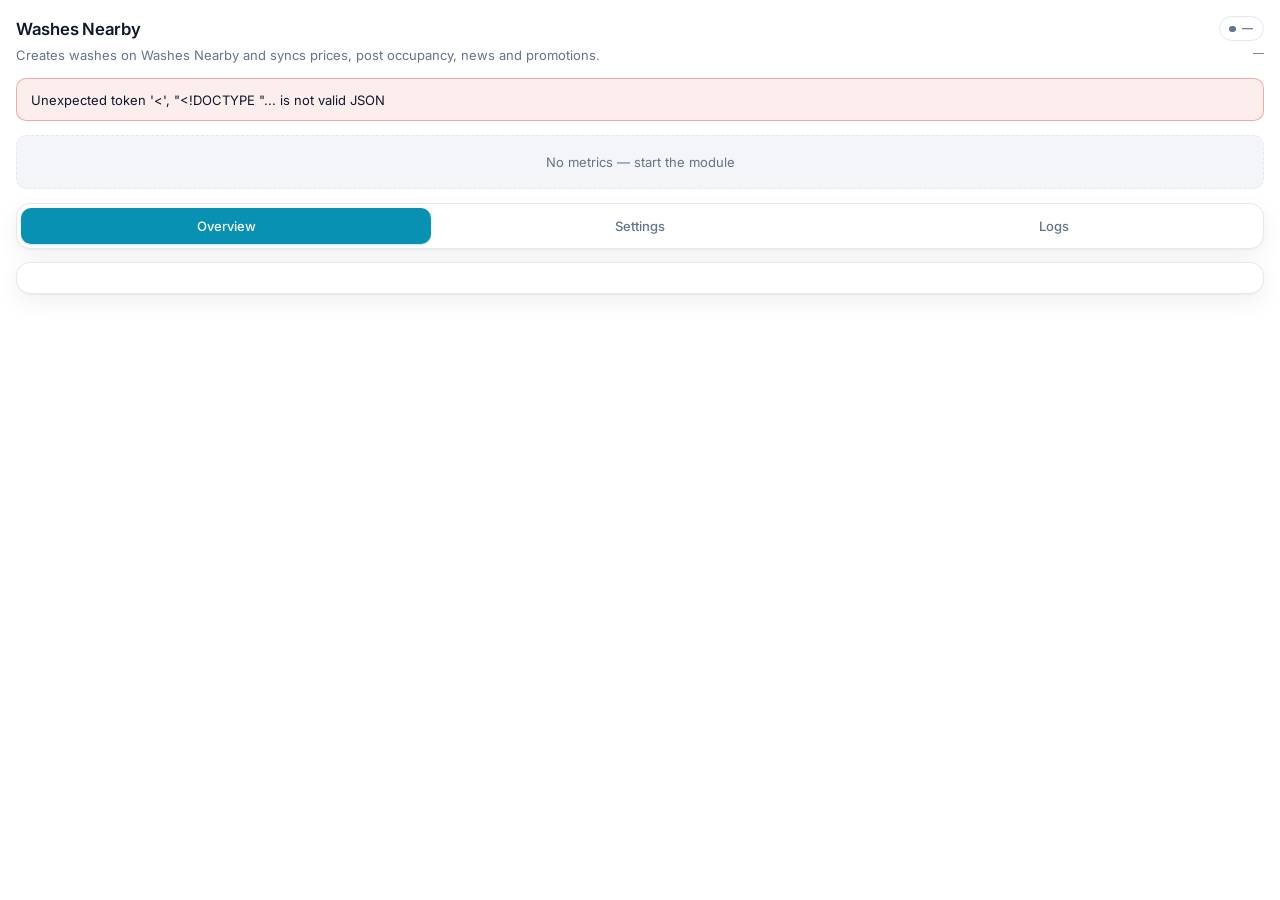
==== ui/index.html @ 940ad152 "Add Washes Nearby CRM sync module. Creates washes on the map site via Owner Integration API and sync" ====
<!DOCTYPE html>
<html lang="en">
<head>
  <meta charset="UTF-8" />
  <meta name="viewport" content="width=device-width, initial-scale=1" />
  <title>Washes Nearby</title>
  <link rel="stylesheet" href="wash-module-ui.css" />
</head>
<body class="wm-body">
  <div id="wm-app"></div>
  <script src="wash-module-sdk.js"></script>
  <script>
    WashModule.createPage({
      moduleId: 'washesnearby',
      accent: '#0ea5e9',
      refreshInterval: 12000,
      title: { ru: 'Автомойки рядом', en: 'Washes Nearby' },
      subtitle: {
        ru: 'Создаёт мойки на сайте «Автомойки рядом» и синхронизирует цены, занятость постов, новости и акции.',
        en: 'Creates washes on Washes Nearby and syncs prices, post occupancy, news and promotions.',
      },
      settingsHtml: `
        <div class="wm-field wm-field--full">
          <label class="wm-field-label" for="owner_api_token">${WashModule.t({ ru: 'Owner API токен', en: 'Owner API token' })}</label>
          <input class="wm-input" id="owner_api_token" type="password" name="owner_api_token" autocomplete="off" placeholder="Bearer token" />
          <span class="wm-field-hint">${WashModule.t({ ru: 'Кабинет владельца → API. Оставьте пустым, чтобы не менять сохранённый токен.', en: 'Owner cabinet → API. Leave empty to keep the saved token.' })}</span>
        </div>
        <div class="wm-field wm-field--full">
          <label class="wm-field-label" for="maps_api_base">${WashModule.t({ ru: 'URL API', en: 'API URL' })}</label>
          <input class="wm-input" id="maps_api_base" type="text" name="maps_api_base" placeholder="https://мойка-про.рф" />
        </div>
        <div class="wm-field">
          <label class="wm-field-label" for="default_latitude">${WashModule.t({ ru: 'Широта', en: 'Latitude' })}</label>
          <input class="wm-input" id="default_latitude" type="number" step="any" name="default_latitude" />
        </div>
        <div class="wm-field">
          <label class="wm-field-label" for="default_longitude">${WashModule.t({ ru: 'Долгота', en: 'Longitude' })}</label>
          <input class="wm-input" id="default_longitude" type="number" step="any" name="default_longitude" />
        </div>
        <div class="wm-field">
          <label class="wm-field-label" for="default_city">${WashModule.t({ ru: 'Город', en: 'City' })}</label>
          <input class="wm-input" id="default_city" type="text" name="default_city" />
        </div>
        <div class="wm-field">
          <label class="wm-field-label" for="poll_interval">${WashModule.t({ ru: 'Интервал (сек)', en: 'Interval (sec)' })}</label>
          <input class="wm-input" id="poll_interval" type="number" name="poll_interval" min="60" max="3600" />
          <span class="wm-field-hint">${WashModule.t({ ru: 'Телеметрия на сайте — не чаще 1 раза в минуту.', en: 'Site telemetry accepts at most once per minute.' })}</span>
        </div>
        <div class="wm-field">
          <label class="wm-field-label" for="news_limit">${WashModule.t({ ru: 'Лимит новостей/акций', en: 'News/promo limit' })}</label>
          <input class="wm-input" id="news_limit" type="number" name="news_limit" min="1" max="50" />
        </div>
        <div class="wm-field">
          <label class="wm-field-label" for="wash_id">${WashModule.t({ ru: 'Только мойка CRM', en: 'Only CRM wash' })}</label>
          <input class="wm-input" id="wash_id" type="text" name="wash_id" placeholder="id или пусто = все" />
        </div>
        <div class="wm-field">
          <label class="wm-field-label" for="wash_type">${WashModule.t({ ru: 'Тип мойки', en: 'Wash type' })}</label>
          <input class="wm-input" id="wash_type" type="text" name="wash_type" placeholder="self_service" />
        </div>
        <div class="wm-field wm-field--full">
          <label class="wm-field-label" for="wash_mapping">${WashModule.t({ ru: 'Сопоставление CRM→сайт (JSON)', en: 'CRM→site mapping (JSON)' })}</label>
          <textarea class="wm-input" id="wash_mapping" name="wash_mapping" rows="3" placeholder='{"crmWashId": 12}'></textarea>
          <span class="wm-field-hint">${WashModule.t({ ru: 'Если мойка уже есть на сайте — укажите id. Иначе модуль создаст новую и запомнит связь в data/wash_mapping.json.', en: 'If the wash already exists on the site, set its id. Otherwise the module creates one and stores the link in data/wash_mapping.json.' })}</span>
        </div>
        <div class="wm-field wm-field--full">
          <label class="wm-field-label" for="wash_coords">${WashModule.t({ ru: 'Координаты по мойкам (JSON)', en: 'Per-wash coordinates (JSON)' })}</label>
          <textarea class="wm-input" id="wash_coords" name="wash_coords" rows="3" placeholder='{"crmWashId":{"lat":55.16,"lng":61.4,"city":"Челябинск"}}'></textarea>
        </div>`,
      collectSettings(form) {
        const token = String(form.owner_api_token.value || '').trim();
        const settings = {
          maps_api_base: String(form.maps_api_base.value || '').trim(),
          default_latitude: Number(form.default_latitude.value),
          default_longitude: Number(form.default_longitude.value),
          default_city: String(form.default_city.value || '').trim(),
          poll_interval: Number(form.poll_interval.value),
          news_limit: Number(form.news_limit.value),
          wash_id: String(form.wash_id.value || '').trim(),
          wash_type: String(form.wash_type.value || '').trim() || 'self_service',
          wash_mapping: String(form.wash_mapping.value || '').trim(),
          wash_coords: String(form.wash_coords.value || '').trim(),
        };
        if (token) settings.owner_api_token = token;
        return settings;
      },
      applySettings(settings, form) {
        form.maps_api_base.value = settings.maps_api_base ?? 'https://мойка-про.рф';
        form.default_latitude.value = settings.default_latitude ?? 55.1644;
        form.default_longitude.value = settings.default_longitude ?? 61.4368;
        form.default_city.value = settings.default_city ?? '';
        form.poll_interval.value = settings.poll_interval ?? 60;
        form.news_limit.value = settings.news_limit ?? 5;
        form.wash_id.value = settings.wash_id ?? '';
        form.wash_type.value = settings.wash_type ?? 'self_service';
        form.wash_mapping.value = settings.wash_mapping ?? '';
        form.wash_coords.value = settings.wash_coords ?? '';
        if (settings.owner_api_token) {
          form.owner_api_token.value = '';
          form.owner_api_token.placeholder = WashModule.t({ ru: '•••••••• (сохранён)', en: '•••••••• (saved)' });
        }
      },
      metrics(snap) {
        if (!snap || !snap.recordedAt) return [];
        return [
          { label: WashModule.t({ ru: 'Синхронизировано', en: 'Synced' }), value: snap.syncedThisCycle ?? 0, accent: true },
          { label: WashModule.t({ ru: 'Связок', en: 'Mapped' }), value: snap.mappedCount ?? 0 },
          { label: WashModule.t({ ru: 'Моек CRM', en: 'CRM washes' }), value: snap.crmWashCount ?? 0 },
          {
            label: WashModule.t({ ru: 'Токен', en: 'Token' }),
            value: snap.configured ? WashModule.t({ ru: 'Да', en: 'Yes' }) : WashModule.t({ ru: 'Нет', en: 'No' }),
          },
        ];
      },
      renderOverview(snap, status) {
        if (!snap || !snap.recordedAt) {
          const running = status && (status.activeRunStatus === 'running' || (status.state && status.state.status === 'running'));
          const hint = running
            ? WashModule.t({ ru: 'Ожидание первой синхронизации…', en: 'Waiting for the first sync…' })
            : WashModule.t({ ru: 'Нет статуса — запустите модуль.', en: 'No status yet — start the module.' });
          return `<div class="wm-empty">${WashModule.escapeHtml(hint)}</div>`;
        }
        const rows = Array.isArray(snap.results) ? snap.results : [];
        const listHtml = rows.length
          ? `<ul class="wm-list">${rows.map((r) =>
              `<li><strong>${WashModule.escapeHtml(String(r.name || r.crmWashId || '—'))}</strong>
               <span class="wm-field-hint">CRM ${WashModule.escapeHtml(String(r.crmWashId))} → сайт ${WashModule.escapeHtml(String(r.remoteWashId))}
               · режимы ${WashModule.escapeHtml(String(r.modes ?? 0))} · посты ${WashModule.escapeHtml(String(r.posts ?? 0))}</span></li>`
            ).join('')}</ul>`
          : `<p class="wm-field-hint">${WashModule.t({ ru: 'Пока нет результатов.', en: 'No results yet.' })}</p>`;
        const errors = Array.isArray(snap.recentErrors) ? snap.recentErrors : [];
        const errHtml = errors.length
          ? `<ul class="wm-list">${errors.map((e) =>
              `<li><strong>${WashModule.escapeHtml(String(e.name || e.crmWashId || '—'))}</strong><br><span class="wm-field-hint">${WashModule.escapeHtml(String(e.error || ''))}</span></li>`
            ).join('')}</ul>`
          : `<p class="wm-field-hint">${WashModule.t({ ru: 'Ошибок нет.', en: 'No errors.' })}</p>`;
        return `
          <h2 class="wm-section-title">${WashModule.t({ ru: 'Мойки', en: 'Washes' })}</h2>
          ${listHtml}
          <h2 class="wm-section-title" style="margin-top:1rem">${WashModule.t({ ru: 'Ошибки', en: 'Errors' })}</h2>
          ${errHtml}
          <h2 class="wm-section-title" style="margin-top:1rem">${WashModule.t({ ru: 'Снимок', en: 'Snapshot' })}</h2>
          <pre class="wm-code">${WashModule.escapeHtml(JSON.stringify(snap, null, 2))}</pre>`;
      },
    });
  </script>
</body>
</html>
---- ui/wash-module-ui.css ----
@import url('https://fonts.googleapis.com/css2?family=Inter:wght@400;500;600;700&display=swap');

:root {
  --wm-brand: #0891b2;
  --wm-bg: transparent;
  --wm-surface: #ffffff;
  --wm-canvas: #f3f5f8;
  --wm-border: #e4e8ef;
  --wm-ink: #0f172a;
  --wm-muted: #64748b;
  --wm-accent: var(--wm-brand);
  --wm-accent-soft: rgba(8, 145, 178, 0.1);
  --wm-success: #059669;
  --wm-warning: #d97706;
  --wm-error: #dc2626;
  --wm-radius: 14px;
  --wm-shadow: 0 1px 2px rgba(15, 23, 42, 0.04), 0 8px 24px rgba(15, 23, 42, 0.06);
  font-family: Inter, system-ui, -apple-system, 'Segoe UI', sans-serif;
}

html.wm-dark {
  --wm-surface: #11161d;
  --wm-canvas: #0d1218;
  --wm-border: #1e2733;
  --wm-ink: #f1f5f9;
  --wm-muted: #94a3b8;
  --wm-accent-soft: rgba(34, 211, 238, 0.12);
  --wm-shadow: none;
}

* { box-sizing: border-box; }

html, body {
  margin: 0;
  padding: 0;
}

body.wm-body {
  background: var(--wm-bg);
  color: var(--wm-ink);
  font-size: 15px;
  line-height: 1.55;
  -webkit-font-smoothing: antialiased;
}

html.wm-embed body.wm-body {
  background: transparent;
}

.wm-app {
  width: 100%;
  max-width: 100%;
  padding: 1rem;
}

html.wm-embed .wm-app {
  padding: 0.75rem 1rem 1rem;
}

.wm-header {
  display: flex;
  flex-wrap: wrap;
  gap: 0.75rem 1rem;
  justify-content: space-between;
  align-items: flex-start;
  margin-bottom: 0.85rem;
}

.wm-title {
  margin: 0;
  font-size: 1.05rem;
  font-weight: 600;
  letter-spacing: -0.015em;
  color: var(--wm-ink);
}

.wm-subtitle {
  margin: 0.25rem 0 0;
  color: var(--wm-muted);
  font-size: 0.8125rem;
  line-height: 1.45;
  max-width: 42rem;
}

.wm-header-meta {
  display: flex;
  flex-direction: column;
  align-items: flex-end;
  gap: 0.25rem;
}

.wm-status {
  display: inline-flex;
  align-items: center;
  gap: 0.4rem;
  padding: 0.2rem 0.6rem;
  border-radius: 999px;
  font-size: 0.6875rem;
  font-weight: 600;
  letter-spacing: 0.02em;
  text-transform: uppercase;
  border: 1px solid var(--wm-border);
  background: var(--wm-surface);
}

.wm-status::before {
  content: '';
  width: 0.4rem;
  height: 0.4rem;
  border-radius: 50%;
  background: var(--wm-muted);
}

.wm-status--running { color: var(--wm-success); border-color: rgba(5, 150, 105, 0.35); background: rgba(5, 150, 105, 0.08); }
.wm-status--running::before { background: var(--wm-success); }
.wm-status--queued { color: var(--wm-warning); border-color: rgba(217, 119, 6, 0.35); background: rgba(217, 119, 6, 0.08); }
.wm-status--queued::before { background: var(--wm-warning); }
.wm-status--error { color: var(--wm-error); border-color: rgba(220, 38, 38, 0.35); background: rgba(220, 38, 38, 0.08); }
.wm-status--error::before { background: var(--wm-error); }
.wm-status--stopped { color: var(--wm-muted); }

.wm-meta-line {
  font-size: 0.6875rem;
  color: var(--wm-muted);
  text-align: right;
}

.wm-alert {
  margin-bottom: 0.85rem;
  padding: 0.65rem 0.85rem;
  border-radius: calc(var(--wm-radius) - 4px);
  border: 1px solid rgba(217, 119, 6, 0.35);
  background: rgba(217, 119, 6, 0.08);
  color: var(--wm-ink);
  font-size: 0.8125rem;
}

.wm-alert--error {
  border-color: rgba(220, 38, 38, 0.35);
  background: rgba(220, 38, 38, 0.08);
}

.wm-metrics {
  display: grid;
  grid-template-columns: repeat(auto-fit, minmax(8.5rem, 1fr));
  gap: 0.65rem;
  margin-bottom: 0.85rem;
}

.wm-metric {
  position: relative;
  overflow: hidden;
  background: var(--wm-surface);
  border: 1px solid var(--wm-border);
  border-radius: var(--wm-radius);
  padding: 0.75rem 0.85rem;
  box-shadow: var(--wm-shadow);
}

.wm-metric::before {
  content: '';
  position: absolute;
  inset: 0 0 auto 0;
  height: 2px;
  background: linear-gradient(90deg, #22d3ee, var(--wm-accent), #0891b2);
  opacity: 0.85;
}

.wm-metric-label {
  display: block;
  font-size: 0.6875rem;
  font-weight: 500;
  letter-spacing: 0.03em;
  text-transform: uppercase;
  color: var(--wm-muted);
  margin-bottom: 0.2rem;
}

.wm-metric-value {
  display: block;
  font-size: 1.15rem;
  font-weight: 700;
  letter-spacing: -0.02em;
  color: var(--wm-ink);
  line-height: 1.2;
}

.wm-metric-value--accent { color: var(--wm-accent); }

.wm-metric-hint {
  display: block;
  margin-top: 0.2rem;
  font-size: 0.6875rem;
  color: var(--wm-muted);
}

.wm-tab-bar {
  display: grid;
  grid-template-columns: repeat(3, minmax(0, 1fr));
  gap: 0.25rem;
  padding: 0.25rem;
  margin-bottom: 0.85rem;
  border: 1px solid var(--wm-border);
  border-radius: var(--wm-radius);
  background: var(--wm-surface);
  box-shadow: var(--wm-shadow);
}

.wm-tab {
  appearance: none;
  border: 0;
  background: transparent;
  color: var(--wm-muted);
  font: inherit;
  font-size: 0.8125rem;
  font-weight: 500;
  padding: 0.5rem 0.65rem;
  border-radius: 10px;
  cursor: pointer;
  transition: background 0.15s, color 0.15s;
}

.wm-tab:hover {
  color: var(--wm-ink);
  background: var(--wm-canvas);
}

.wm-tab.is-active {
  color: #fff;
  background: var(--wm-brand);
  box-shadow: 0 1px 2px rgba(8, 145, 178, 0.25);
}

html.wm-dark .wm-tab.is-active {
  background: #06b6d4;
}

.wm-panels {
  background: var(--wm-surface);
  border: 1px solid var(--wm-border);
  border-radius: var(--wm-radius);
  box-shadow: var(--wm-shadow);
}

.wm-tab-panel {
  display: none;
  padding: 0.85rem 1rem 1rem;
}

.wm-tab-panel.is-active { display: block; }

.wm-settings-panel {
  display: flex;
  flex-direction: column;
  gap: 0.85rem;
}

.wm-settings-head {
  padding-bottom: 0.15rem;
}

.wm-settings-title {
  margin: 0;
  font-size: 0.875rem;
  font-weight: 600;
  color: var(--wm-ink);
}

.wm-settings-desc {
  margin: 0.25rem 0 0;
  font-size: 0.75rem;
  line-height: 1.45;
  color: var(--wm-muted);
}

.wm-form-grid {
  display: grid;
  grid-template-columns: repeat(2, minmax(0, 1fr));
  gap: 0.75rem;
  align-items: stretch;
}

.wm-field {
  display: flex;
  flex-direction: column;
  gap: 0.35rem;
  margin-bottom: 0;
  padding: 0.8rem 0.9rem;
  border: 1px solid var(--wm-border);
  border-radius: calc(var(--wm-radius) - 4px);
  background: var(--wm-canvas);
  min-height: 100%;
}

.wm-field--full {
  grid-column: 1 / -1;
}

.wm-field-label {
  font-size: 0.75rem;
  font-weight: 600;
  letter-spacing: 0.01em;
  color: var(--wm-ink);
}

.wm-field-hint {
  font-size: 0.6875rem;
  color: var(--wm-muted);
  line-height: 1.45;
  margin-top: auto;
  padding-top: 0.15rem;
}

.wm-form-grid .wm-input,
.wm-form-grid .wm-select,
.wm-form-grid .wm-textarea {
  width: 100%;
  max-width: none;
}

.wm-form-actions {
  grid-column: 1 / -1;
  display: flex;
  flex-wrap: wrap;
  align-items: center;
  gap: 0.5rem;
  padding: 0.85rem 0.9rem;
  margin-top: 0.15rem;
  border: 1px solid var(--wm-border);
  border-radius: calc(var(--wm-radius) - 4px);
  background: color-mix(in srgb, var(--wm-surface) 88%, var(--wm-canvas));
}

.wm-form-actions .wm-btn-primary {
  min-width: 7.5rem;
}

.wm-section-title {
  margin: 0 0 0.65rem;
  font-size: 0.8125rem;
  font-weight: 600;
  color: var(--wm-ink);
}

.wm-grid-2 {
  display: contents;
}

.wm-field-standalone {
  margin-bottom: 0.75rem;
}

.wm-field-standalone.wm-field {
  max-width: calc(50% - 0.375rem);
}

.wm-input,
.wm-select,
.wm-textarea {
  width: 100%;
  max-width: 24rem;
  padding: 0.55rem 0.75rem;
  border: 1px solid var(--wm-border);
  border-radius: 0.5rem;
  background: var(--wm-surface);
  color: var(--wm-ink);
  font: inherit;
  font-size: 0.875rem;
  box-shadow: 0 1px 2px rgba(15, 23, 42, 0.04);
  transition: border-color 0.15s, box-shadow 0.15s;
}

html.wm-dark .wm-input,
html.wm-dark .wm-select,
html.wm-dark .wm-textarea {
  background: #0d1218;
}

.wm-input::placeholder { color: var(--wm-muted); }

.wm-input:focus,
.wm-select:focus,
.wm-textarea:focus {
  outline: none;
  border-color: var(--wm-brand);
  box-shadow: 0 0 0 3px rgba(8, 145, 178, 0.18);
}

html.wm-dark .wm-input:focus,
html.wm-dark .wm-select:focus,
html.wm-dark .wm-textarea:focus {
  border-color: #22d3ee;
  box-shadow: 0 0 0 3px rgba(34, 211, 238, 0.15);
}

.wm-actions {
  display: flex;
  flex-wrap: wrap;
  gap: 0.5rem;
}

.wm-btn {
  appearance: none;
  border: 0;
  border-radius: 0.5rem;
  padding: 0.45rem 0.9rem;
  font: inherit;
  font-size: 0.8125rem;
  font-weight: 500;
  cursor: pointer;
  transition: background 0.15s, transform 0.1s;
}

.wm-btn:active { transform: scale(0.98); }

.wm-btn-primary {
  background: var(--wm-brand);
  color: #fff;
  box-shadow: 0 1px 2px rgba(8, 145, 178, 0.2);
}

.wm-btn-primary:hover { filter: brightness(1.05); }
.wm-btn-primary:disabled { opacity: 0.45; cursor: not-allowed; transform: none; }

.wm-btn-ghost {
  background: var(--wm-surface);
  color: var(--wm-muted);
  border: 1px solid var(--wm-border);
}

.wm-btn-ghost:hover {
  color: var(--wm-ink);
  border-color: rgba(8, 145, 178, 0.25);
  background: var(--wm-canvas);
}

.wm-card {
  border: 1px solid var(--wm-border);
  border-radius: calc(var(--wm-radius) - 2px);
  padding: 0.75rem 0.85rem;
  background: var(--wm-canvas);
}

.wm-list {
  margin: 0;
  padding: 0;
  list-style: none;
}

.wm-list li {
  padding: 0.4rem 0;
  border-bottom: 1px solid var(--wm-border);
  font-size: 0.8125rem;
}

.wm-list li:last-child { border-bottom: 0; }

.wm-kv {
  display: flex;
  justify-content: space-between;
  gap: 1rem;
  font-size: 0.8125rem;
}

.wm-kv dt { color: var(--wm-muted); margin: 0; font-weight: 400; }
.wm-kv dd { margin: 0; font-weight: 600; text-align: right; }

.wm-code {
  font-family: ui-monospace, SFMono-Regular, Menlo, monospace;
  font-size: 0.6875rem;
  background: var(--wm-canvas);
  border: 1px solid var(--wm-border);
  border-radius: calc(var(--wm-radius) - 4px);
  padding: 0.65rem 0.75rem;
  overflow: auto;
  max-height: 14rem;
  white-space: pre-wrap;
  word-break: break-word;
  margin: 0;
}

.wm-logs-toolbar {
  display: flex;
  flex-wrap: wrap;
  gap: 0.5rem;
  align-items: center;
  justify-content: space-between;
  margin-bottom: 0.5rem;
  font-size: 0.6875rem;
  color: var(--wm-muted);
}

.wm-logs {
  border: 1px solid var(--wm-border);
  border-radius: calc(var(--wm-radius) - 4px);
  background: #0b0f14;
  color: #cbd5e1;
  min-height: 8rem;
  max-height: min(18rem, 42vh);
  overflow: auto;
  font-family: ui-monospace, SFMono-Regular, Menlo, monospace;
  font-size: 0.6875rem;
  line-height: 1.45;
}

.wm-log-line {
  display: grid;
  grid-template-columns: minmax(7rem, 8.5rem) minmax(3.5rem, 4rem) 1fr;
  gap: 0.5rem;
  padding: 0.3rem 0.65rem;
  border-bottom: 1px solid rgba(148, 163, 184, 0.1);
}

.wm-log-line:hover { background: rgba(148, 163, 184, 0.05); }
.wm-log-line time { color: #64748b; }
.wm-log-level { font-weight: 700; text-transform: uppercase; font-size: 0.625rem; }
.wm-log-info .wm-log-level { color: #67e8f9; }
.wm-log-warning .wm-log-level { color: #fcd34d; }
.wm-log-error .wm-log-level { color: #fca5a5; }
.wm-log-debug .wm-log-level { color: #94a3b8; }

.wm-empty {
  padding: 1rem;
  text-align: center;
  color: var(--wm-muted);
  font-size: 0.8125rem;
  border: 1px dashed var(--wm-border);
  border-radius: calc(var(--wm-radius) - 4px);
  background: var(--wm-canvas);
}

.wm-tag {
  display: inline-flex;
  padding: 0.1rem 0.4rem;
  border-radius: 999px;
  background: var(--wm-accent-soft);
  color: var(--wm-accent);
  font-size: 0.625rem;
  font-weight: 600;
}

@media (max-width: 720px) {
  .wm-form-grid {
    grid-template-columns: 1fr;
  }

  .wm-field-standalone.wm-field {
    max-width: none;
  }
}

@media (max-width: 640px) {
  .wm-header-meta { align-items: flex-start; }
  .wm-meta-line { text-align: left; }
  .wm-log-line {
    grid-template-columns: 1fr;
    gap: 0.15rem;
  }
}
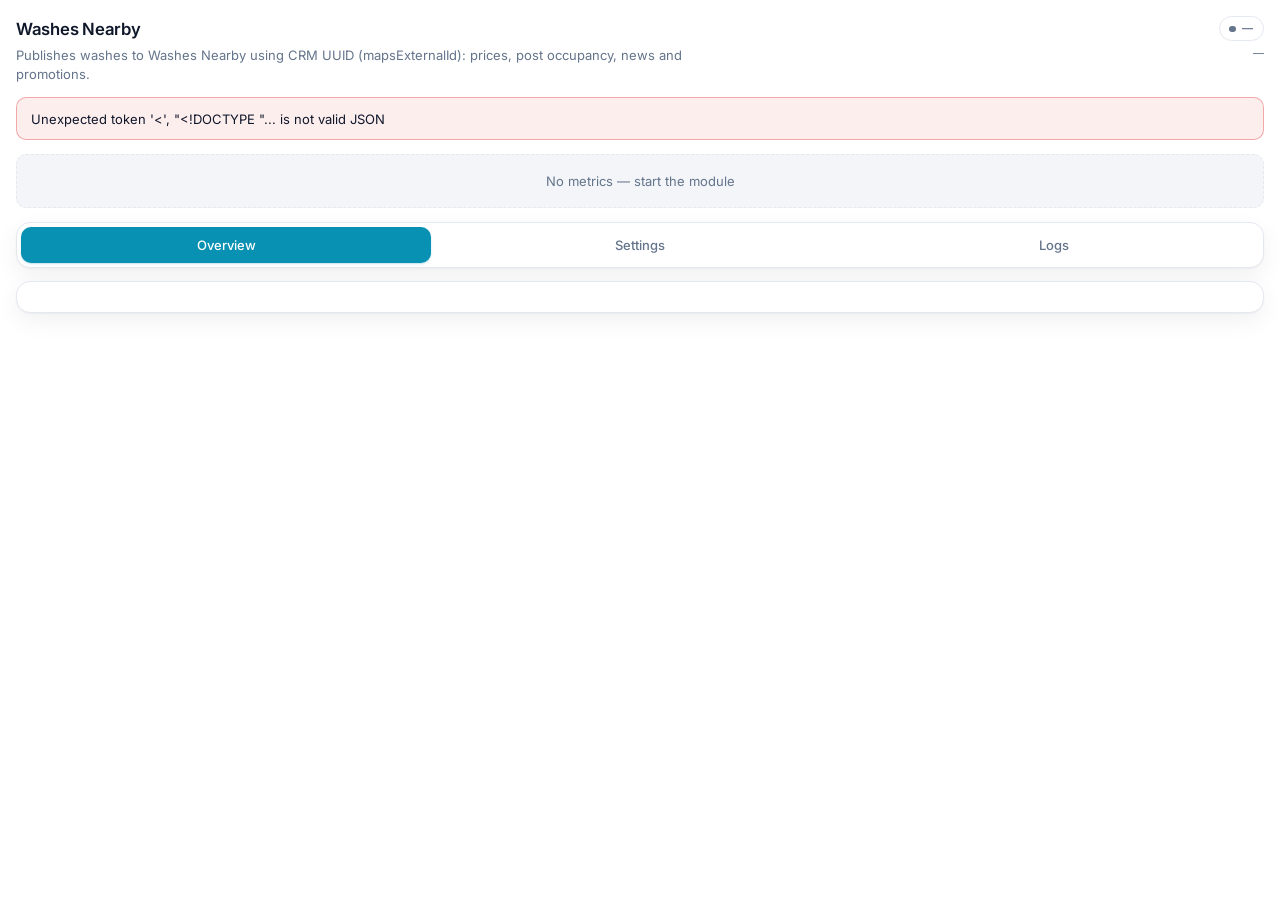
==== commit 21d35b38: "Use CRM mapsExternalId UUID as Owner API external_id. Stop sending Mongo wash ids; require mapsExter" ====
--- a/ui/index.html
+++ b/ui/index.html
@@ -15,10 +15,10 @@
       accent: '#0ea5e9',
       refreshInterval: 12000,
       title: { ru: 'Автомойки рядом', en: 'Washes Nearby' },
-      subtitle: {
-        ru: 'Создаёт мойки на сайте «Автомойки рядом» и синхронизирует цены, занятость постов, новости и акции.',
-        en: 'Creates washes on Washes Nearby and syncs prices, post occupancy, news and promotions.',
-      },
+        subtitle: {
+          ru: 'Публикует мойки на сайт «Автомойки рядом» по UUID (mapsExternalId): цены, занятость постов, новости и акции.',
+          en: 'Publishes washes to Washes Nearby using CRM UUID (mapsExternalId): prices, post occupancy, news and promotions.',
+        },
       settingsHtml: `
         <div class="wm-field wm-field--full">
           <label class="wm-field-label" for="owner_api_token">${WashModule.t({ ru: 'Owner API токен', en: 'Owner API token' })}</label>
@@ -27,7 +27,7 @@
         </div>
         <div class="wm-field wm-field--full">
           <label class="wm-field-label" for="maps_api_base">${WashModule.t({ ru: 'URL API', en: 'API URL' })}</label>
-          <input class="wm-input" id="maps_api_base" type="text" name="maps_api_base" placeholder="https://мойка-про.рф" />
+          <input class="wm-input" id="maps_api_base" type="text" name="maps_api_base" placeholder="https://xn----7sb0aeimehj.xn--p1ai" />
         </div>
         <div class="wm-field">
           <label class="wm-field-label" for="default_latitude">${WashModule.t({ ru: 'Широта', en: 'Latitude' })}</label>
@@ -43,8 +43,8 @@
         </div>
         <div class="wm-field">
           <label class="wm-field-label" for="poll_interval">${WashModule.t({ ru: 'Интервал (сек)', en: 'Interval (sec)' })}</label>
-          <input class="wm-input" id="poll_interval" type="number" name="poll_interval" min="60" max="3600" />
-          <span class="wm-field-hint">${WashModule.t({ ru: 'Телеметрия на сайте — не чаще 1 раза в минуту.', en: 'Site telemetry accepts at most once per minute.' })}</span>
+          <input class="wm-input" id="poll_interval" type="number" name="poll_interval" min="60" max="120" />
+          <span class="wm-field-hint">${WashModule.t({ ru: 'Не больше 120 сек: на сайте мойка становится offline без телеметрии ~3 мин.', en: 'Max 120s: site marks wash offline without telemetry after ~3 min.' })}</span>
         </div>
         <div class="wm-field">
           <label class="wm-field-label" for="news_limit">${WashModule.t({ ru: 'Лимит новостей/акций', en: 'News/promo limit' })}</label>
@@ -85,7 +85,7 @@
         return settings;
       },
       applySettings(settings, form) {
-        form.maps_api_base.value = settings.maps_api_base ?? 'https://мойка-про.рф';
+        form.maps_api_base.value = settings.maps_api_base ?? 'https://xn----7sb0aeimehj.xn--p1ai';
         form.default_latitude.value = settings.default_latitude ?? 55.1644;
         form.default_longitude.value = settings.default_longitude ?? 61.4368;
         form.default_city.value = settings.default_city ?? '';
@@ -103,13 +103,10 @@
       metrics(snap) {
         if (!snap || !snap.recordedAt) return [];
         return [
-          { label: WashModule.t({ ru: 'Синхронизировано', en: 'Synced' }), value: snap.syncedThisCycle ?? 0, accent: true },
+          { label: WashModule.t({ ru: 'Занято', en: 'Busy' }), value: snap.busy ?? 0, accent: true },
+          { label: WashModule.t({ ru: 'Свободно', en: 'Free' }), value: snap.free ?? 0 },
+          { label: WashModule.t({ ru: 'Офлайн', en: 'Broken' }), value: snap.broken ?? 0 },
           { label: WashModule.t({ ru: 'Связок', en: 'Mapped' }), value: snap.mappedCount ?? 0 },
-          { label: WashModule.t({ ru: 'Моек CRM', en: 'CRM washes' }), value: snap.crmWashCount ?? 0 },
-          {
-            label: WashModule.t({ ru: 'Токен', en: 'Token' }),
-            value: snap.configured ? WashModule.t({ ru: 'Да', en: 'Yes' }) : WashModule.t({ ru: 'Нет', en: 'No' }),
-          },
         ];
       },
       renderOverview(snap, status) {
@@ -125,7 +122,8 @@
           ? `<ul class="wm-list">${rows.map((r) =>
               `<li><strong>${WashModule.escapeHtml(String(r.name || r.crmWashId || '—'))}</strong>
                <span class="wm-field-hint">CRM ${WashModule.escapeHtml(String(r.crmWashId))} → сайт ${WashModule.escapeHtml(String(r.remoteWashId))}
-               · режимы ${WashModule.escapeHtml(String(r.modes ?? 0))} · посты ${WashModule.escapeHtml(String(r.posts ?? 0))}</span></li>`
+               · занято ${WashModule.escapeHtml(String(r.busy ?? 0))} · свободно ${WashModule.escapeHtml(String(r.free ?? 0))}
+               · офлайн ${WashModule.escapeHtml(String(r.broken ?? 0))} · ext ${WashModule.escapeHtml(String(r.externalId || r.crmWashId || '—'))}</span></li>`
             ).join('')}</ul>`
           : `<p class="wm-field-hint">${WashModule.t({ ru: 'Пока нет результатов.', en: 'No results yet.' })}</p>`;
         const errors = Array.isArray(snap.recentErrors) ? snap.recentErrors : [];
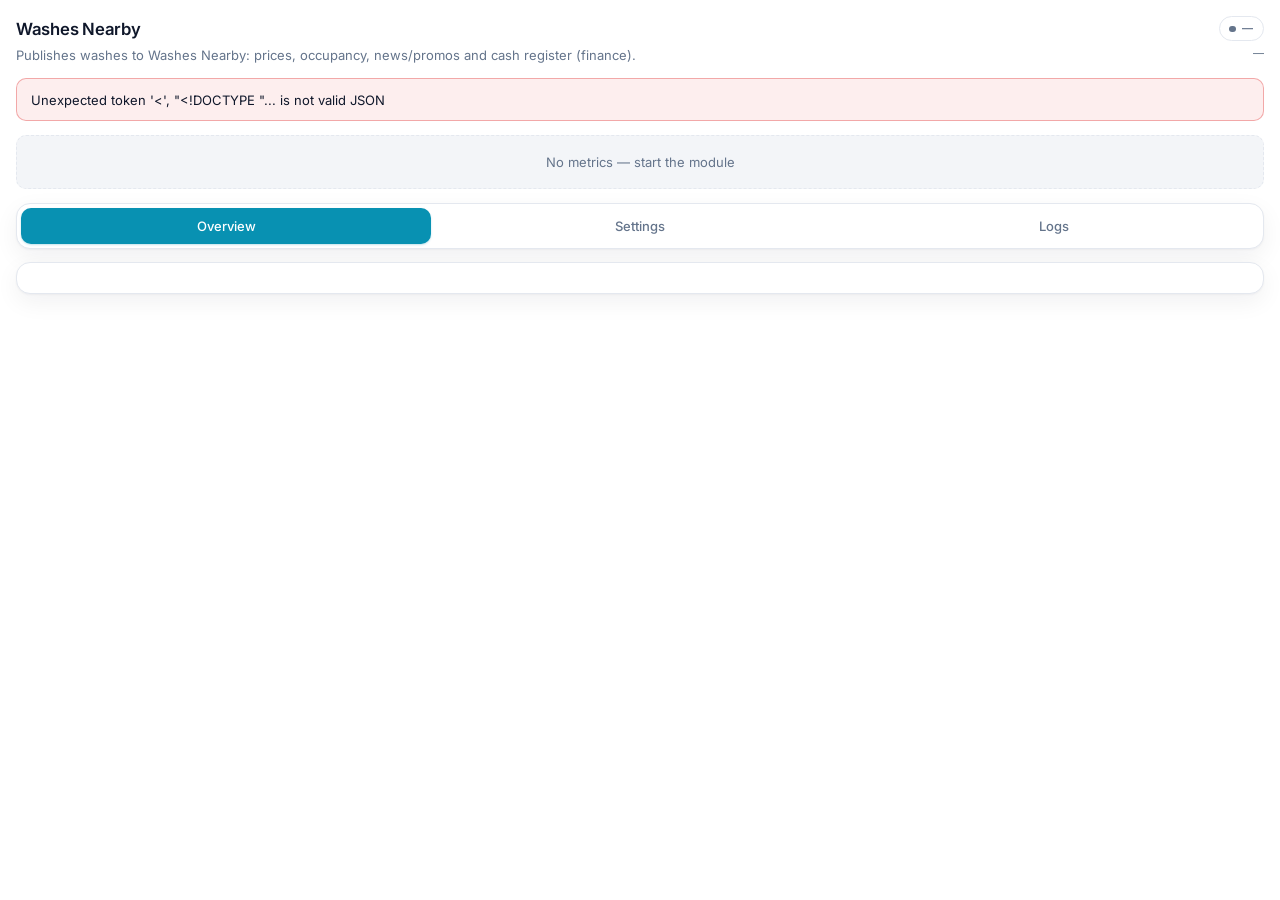
==== commit c3b862e3: "Release v1.2.0: send cash register finance in telemetry. Map CRM finance-stats (cash/cashless/discou" ====
--- a/ui/index.html
+++ b/ui/index.html
@@ -10,15 +10,263 @@
   <div id="wm-app"></div>
   <script src="wash-module-sdk.js"></script>
   <script>
+    const WASH_TYPES = [
+      { value: 'self_service', label: { ru: 'Самообслуживание', en: 'Self-service' } },
+      { value: 'robot', label: { ru: 'Робот', en: 'Robot' } },
+      { value: 'manual', label: { ru: 'Ручная', en: 'Manual' } },
+    ];
+
+    let crmWashesCache = null;
+    let renderedWashKey = '';
+
+    function washIdOf(row) {
+      return String((row && (row.id || row._id)) || '');
+    }
+
+    function parseWashesMap(settings) {
+      const out = {};
+      let raw = settings && settings.washes;
+      if (typeof raw === 'string') {
+        try {
+          raw = JSON.parse(raw || '{}');
+        } catch {
+          raw = {};
+        }
+      }
+      if (!raw || typeof raw !== 'object' || Array.isArray(raw)) {
+        raw = {};
+      }
+
+      let legacy = settings && settings.wash_coords;
+      if (typeof legacy === 'string') {
+        try {
+          legacy = JSON.parse(legacy || '{}');
+        } catch {
+          legacy = {};
+        }
+      }
+      if (legacy && typeof legacy === 'object' && !Array.isArray(legacy)) {
+        Object.keys(legacy).forEach(function (key) {
+          if (!raw[key]) raw[key] = legacy[key];
+        });
+      }
+
+      const defaultLat = settings && settings.default_latitude;
+      const defaultLng = settings && settings.default_longitude;
+      const defaultCity = (settings && settings.default_city) || '';
+      const defaultType = (settings && settings.wash_type) || 'self_service';
+
+      Object.keys(raw).forEach(function (key) {
+        const entry = raw[key];
+        if (!entry || typeof entry !== 'object') return;
+        out[key] = {
+          enabled: entry.enabled !== false && entry.enabled !== 'false' && entry.enabled !== 0,
+          latitude: entry.latitude ?? entry.lat ?? defaultLat ?? '',
+          longitude: entry.longitude ?? entry.lng ?? entry.lon ?? defaultLng ?? '',
+          city: entry.city ?? defaultCity ?? '',
+          type: entry.type || defaultType || 'self_service',
+        };
+      });
+      return out;
+    }
+
+    async function fetchCrmWashes() {
+      const token = localStorage.getItem('wash_crm_token') || '';
+      const res = await fetch('/api/crm/washes?limit=200', {
+        headers: {
+          Accept: 'application/json',
+          ...(token ? { Authorization: 'Bearer ' + token } : {}),
+        },
+      });
+      const json = await res.json();
+      if (!res.ok || json.success === false) {
+        throw new Error((json && json.error) || 'HTTP ' + res.status);
+      }
+      const data = json.data !== undefined ? json.data : json;
+      return Array.isArray(data) ? data : [];
+    }
+
+    function collectWashesFromForm(form) {
+      const washes = {};
+      form.querySelectorAll('[data-wash-id]').forEach(function (card) {
+        const id = card.getAttribute('data-wash-id');
+        if (!id) return;
+        const enabledEl = card.querySelector('[data-field="enabled"]');
+        const latEl = card.querySelector('[data-field="latitude"]');
+        const lngEl = card.querySelector('[data-field="longitude"]');
+        const cityEl = card.querySelector('[data-field="city"]');
+        const typeEl = card.querySelector('[data-field="type"]');
+        washes[id] = {
+          enabled: !!(enabledEl && enabledEl.checked),
+          latitude: latEl && latEl.value !== '' ? Number(latEl.value) : null,
+          longitude: lngEl && lngEl.value !== '' ? Number(lngEl.value) : null,
+          city: cityEl ? String(cityEl.value || '').trim() : '',
+          type: typeEl ? String(typeEl.value || 'self_service').trim() : 'self_service',
+        };
+      });
+      return washes;
+    }
+
+    function renderWashesList(form, settings, crmWashes) {
+      const host = form.querySelector('#washes-list');
+      if (!host) return;
+
+      const saved = parseWashesMap(settings || {});
+      const fromForm = collectWashesFromForm(form);
+      const key = crmWashes.map(washIdOf).filter(Boolean).sort().join(',');
+
+      if (key === renderedWashKey && host.querySelector('[data-wash-id]')) {
+        return;
+      }
+      renderedWashKey = key;
+
+      if (!crmWashes.length) {
+        host.innerHTML =
+          '<div class="wm-empty">' +
+          WashModule.escapeHtml(
+            WashModule.t({
+              ru: 'В CRM пока нет моек. Добавьте их в разделе «Мойки».',
+              en: 'No washes in CRM yet. Add them on the Washes page.',
+            })
+          ) +
+          '</div>';
+        return;
+      }
+
+      host.innerHTML = crmWashes
+        .map(function (wash) {
+          const id = washIdOf(wash);
+          if (!id) return '';
+          const defaults = {
+            enabled: true,
+            latitude: settings && settings.default_latitude != null ? settings.default_latitude : '',
+            longitude: settings && settings.default_longitude != null ? settings.default_longitude : '',
+            city: (settings && settings.default_city) || '',
+            type: (settings && settings.wash_type) || 'self_service',
+          };
+          const prev = Object.assign({}, defaults, saved[id] || {}, fromForm[id] || {});
+          const name = String(wash.name || id);
+          const address = String(wash.address || '');
+          const enabled = prev.enabled !== false;
+          const lat = prev.latitude ?? '';
+          const lng = prev.longitude ?? '';
+          const city = prev.city ?? '';
+          const type = prev.type || 'self_service';
+          const typeOptions = WASH_TYPES.map(function (opt) {
+            return (
+              '<option value="' +
+              WashModule.escapeHtml(opt.value) +
+              '"' +
+              (opt.value === type ? ' selected' : '') +
+              '>' +
+              WashModule.escapeHtml(WashModule.t(opt.label)) +
+              '</option>'
+            );
+          }).join('');
+
+          return (
+            '<article class="wm-wash-card" data-wash-id="' +
+            WashModule.escapeHtml(id) +
+            '">' +
+            '<div class="wm-wash-card-head">' +
+            '<label class="wm-wash-enable">' +
+            '<input type="checkbox" data-field="enabled"' +
+            (enabled ? ' checked' : '') +
+            ' />' +
+            '<span><strong>' +
+            WashModule.escapeHtml(name) +
+            '</strong>' +
+            (address
+              ? '<span class="wm-field-hint">' + WashModule.escapeHtml(address) + '</span>'
+              : '') +
+            '</span></label>' +
+            '<span class="wm-wash-id">CRM ' +
+            WashModule.escapeHtml(id) +
+            '</span></div>' +
+            '<div class="wm-wash-fields">' +
+            '<div class="wm-field">' +
+            '<label class="wm-field-label">' +
+            WashModule.escapeHtml(WashModule.t({ ru: 'Широта', en: 'Latitude' })) +
+            '</label>' +
+            '<input class="wm-input" type="number" step="any" data-field="latitude" value="' +
+            WashModule.escapeHtml(lat === null || lat === undefined ? '' : String(lat)) +
+            '" />' +
+            '</div>' +
+            '<div class="wm-field">' +
+            '<label class="wm-field-label">' +
+            WashModule.escapeHtml(WashModule.t({ ru: 'Долгота', en: 'Longitude' })) +
+            '</label>' +
+            '<input class="wm-input" type="number" step="any" data-field="longitude" value="' +
+            WashModule.escapeHtml(lng === null || lng === undefined ? '' : String(lng)) +
+            '" />' +
+            '</div>' +
+            '<div class="wm-field">' +
+            '<label class="wm-field-label">' +
+            WashModule.escapeHtml(WashModule.t({ ru: 'Город', en: 'City' })) +
+            '</label>' +
+            '<input class="wm-input" type="text" data-field="city" value="' +
+            WashModule.escapeHtml(String(city || '')) +
+            '" />' +
+            '</div>' +
+            '<div class="wm-field">' +
+            '<label class="wm-field-label">' +
+            WashModule.escapeHtml(WashModule.t({ ru: 'Тип мойки', en: 'Wash type' })) +
+            '</label>' +
+            '<select class="wm-input" data-field="type">' +
+            typeOptions +
+            '</select>' +
+            '</div></div></article>'
+          );
+        })
+        .join('');
+    }
+
+    async function syncWashesList(form, settings, force) {
+      const host = form.querySelector('#washes-list');
+      if (!host) return;
+      try {
+        const preserved = force || !crmWashesCache ? collectWashesFromForm(form) : null;
+        if (force || !crmWashesCache) {
+          host.innerHTML =
+            '<div class="wm-empty">' +
+            WashModule.escapeHtml(
+              WashModule.t({ ru: 'Загрузка моек CRM…', en: 'Loading CRM washes…' })
+            ) +
+            '</div>';
+          crmWashesCache = await fetchCrmWashes();
+          renderedWashKey = '';
+        }
+        if (preserved && Object.keys(preserved).length) {
+          const mergedSettings = Object.assign({}, settings, {
+            washes: JSON.stringify(
+              Object.assign({}, parseWashesMap(settings), preserved)
+            ),
+          });
+          renderWashesList(form, mergedSettings, crmWashesCache);
+        } else {
+          renderWashesList(form, settings, crmWashesCache);
+        }
+      } catch (err) {
+        host.innerHTML =
+          '<div class="wm-empty">' +
+          WashModule.escapeHtml(
+            WashModule.t({ ru: 'Не удалось загрузить мойки: ', en: 'Failed to load washes: ' }) +
+              (err instanceof Error ? err.message : String(err))
+          ) +
+          '</div>';
+      }
+      WashModule.notifyResize();
+    }
+
     WashModule.createPage({
       moduleId: 'washesnearby',
       accent: '#0ea5e9',
       refreshInterval: 12000,
       title: { ru: 'Автомойки рядом', en: 'Washes Nearby' },
-        subtitle: {
-          ru: 'Публикует мойки на сайт «Автомойки рядом» по UUID (mapsExternalId): цены, занятость постов, новости и акции.',
-          en: 'Publishes washes to Washes Nearby using CRM UUID (mapsExternalId): prices, post occupancy, news and promotions.',
-        },
+      subtitle: {
+        ru: 'Публикует мойки на сайт «Автомойки рядом»: цены, занятость, новости/акции и кассу (finance).',
+        en: 'Publishes washes to Washes Nearby: prices, occupancy, news/promos and cash register (finance).',
+      },
       settingsHtml: `
         <div class="wm-field wm-field--full">
           <label class="wm-field-label" for="owner_api_token">${WashModule.t({ ru: 'Owner API токен', en: 'Owner API token' })}</label>
@@ -26,78 +274,73 @@
           <span class="wm-field-hint">${WashModule.t({ ru: 'Кабинет владельца → API. Оставьте пустым, чтобы не менять сохранённый токен.', en: 'Owner cabinet → API. Leave empty to keep the saved token.' })}</span>
         </div>
         <div class="wm-field wm-field--full">
-          <label class="wm-field-label" for="maps_api_base">${WashModule.t({ ru: 'URL API', en: 'API URL' })}</label>
+          <label class="wm-field-label" for="maps_api_base">${WashModule.t({ ru: 'Адрес сайта / API', en: 'Site / API URL' })}</label>
           <input class="wm-input" id="maps_api_base" type="text" name="maps_api_base" placeholder="https://xn----7sb0aeimehj.xn--p1ai" />
         </div>
         <div class="wm-field">
-          <label class="wm-field-label" for="default_latitude">${WashModule.t({ ru: 'Широта', en: 'Latitude' })}</label>
-          <input class="wm-input" id="default_latitude" type="number" step="any" name="default_latitude" />
-        </div>
-        <div class="wm-field">
-          <label class="wm-field-label" for="default_longitude">${WashModule.t({ ru: 'Долгота', en: 'Longitude' })}</label>
-          <input class="wm-input" id="default_longitude" type="number" step="any" name="default_longitude" />
-        </div>
-        <div class="wm-field">
-          <label class="wm-field-label" for="default_city">${WashModule.t({ ru: 'Город', en: 'City' })}</label>
-          <input class="wm-input" id="default_city" type="text" name="default_city" />
-        </div>
-        <div class="wm-field">
-          <label class="wm-field-label" for="poll_interval">${WashModule.t({ ru: 'Интервал (сек)', en: 'Interval (sec)' })}</label>
+          <label class="wm-field-label" for="poll_interval">${WashModule.t({ ru: 'Интервал отправки (сек)', en: 'Send interval (sec)' })}</label>
           <input class="wm-input" id="poll_interval" type="number" name="poll_interval" min="60" max="120" />
           <span class="wm-field-hint">${WashModule.t({ ru: 'Не больше 120 сек: на сайте мойка становится offline без телеметрии ~3 мин.', en: 'Max 120s: site marks wash offline without telemetry after ~3 min.' })}</span>
         </div>
         <div class="wm-field">
-          <label class="wm-field-label" for="news_limit">${WashModule.t({ ru: 'Лимит новостей/акций', en: 'News/promo limit' })}</label>
+          <label class="wm-field-label" for="news_limit">${WashModule.t({ ru: 'Лимит новостей и акций', en: 'News & promo limit' })}</label>
           <input class="wm-input" id="news_limit" type="number" name="news_limit" min="1" max="50" />
         </div>
-        <div class="wm-field">
-          <label class="wm-field-label" for="wash_id">${WashModule.t({ ru: 'Только мойка CRM', en: 'Only CRM wash' })}</label>
-          <input class="wm-input" id="wash_id" type="text" name="wash_id" placeholder="id или пусто = все" />
+        <div class="wm-field wm-field--full">
+          <label class="wm-field-label" for="finance_timezone">${WashModule.t({ ru: 'Часовой пояс кассы', en: 'Finance timezone' })}</label>
+          <input class="wm-input" id="finance_timezone" type="text" name="finance_timezone" placeholder="Asia/Yekaterinburg" />
+          <span class="wm-field-hint">${WashModule.t({ ru: 'IANA-зона для даты finance.date (день в кабинете «Финансы»). 7д/30д считает сайт.', en: 'IANA zone for finance.date (day on the Finance page). 7d/30d are summed by the site.' })}</span>
         </div>
-        <div class="wm-field">
-          <label class="wm-field-label" for="wash_type">${WashModule.t({ ru: 'Тип мойки', en: 'Wash type' })}</label>
-          <input class="wm-input" id="wash_type" type="text" name="wash_type" placeholder="self_service" />
-        </div>
-        <div class="wm-field wm-field--full">
-          <label class="wm-field-label" for="wash_mapping">${WashModule.t({ ru: 'Сопоставление CRM→сайт (JSON)', en: 'CRM→site mapping (JSON)' })}</label>
-          <textarea class="wm-input" id="wash_mapping" name="wash_mapping" rows="3" placeholder='{"crmWashId": 12}'></textarea>
-          <span class="wm-field-hint">${WashModule.t({ ru: 'Если мойка уже есть на сайте — укажите id. Иначе модуль создаст новую и запомнит связь в data/wash_mapping.json.', en: 'If the wash already exists on the site, set its id. Otherwise the module creates one and stores the link in data/wash_mapping.json.' })}</span>
-        </div>
-        <div class="wm-field wm-field--full">
-          <label class="wm-field-label" for="wash_coords">${WashModule.t({ ru: 'Координаты по мойкам (JSON)', en: 'Per-wash coordinates (JSON)' })}</label>
-          <textarea class="wm-input" id="wash_coords" name="wash_coords" rows="3" placeholder='{"crmWashId":{"lat":55.16,"lng":61.4,"city":"Челябинск"}}'></textarea>
+        <div class="wm-field wm-field--full wm-washes-section">
+          <div class="wm-washes-head">
+            <div>
+              <h3 class="wm-settings-title" style="font-size:0.95rem;margin:0">${WashModule.t({ ru: 'Мойки', en: 'Washes' })}</h3>
+              <p class="wm-field-hint" style="margin:0.25rem 0 0">${WashModule.t({ ru: 'Список из CRM. У каждой мойки — свои координаты, город и тип. Адрес берётся из карточки мойки в CRM.', en: 'List from CRM. Each wash has its own coordinates, city and type. Address comes from the CRM wash card.' })}</p>
+            </div>
+            <button type="button" class="wm-btn wm-btn-ghost" id="wm-refresh-washes">${WashModule.t({ ru: 'Обновить список', en: 'Refresh list' })}</button>
+          </div>
+          <div id="washes-list" class="wm-washes-list"></div>
         </div>`,
       collectSettings(form) {
         const token = String(form.owner_api_token.value || '').trim();
         const settings = {
           maps_api_base: String(form.maps_api_base.value || '').trim(),
-          default_latitude: Number(form.default_latitude.value),
-          default_longitude: Number(form.default_longitude.value),
-          default_city: String(form.default_city.value || '').trim(),
           poll_interval: Number(form.poll_interval.value),
           news_limit: Number(form.news_limit.value),
-          wash_id: String(form.wash_id.value || '').trim(),
-          wash_type: String(form.wash_type.value || '').trim() || 'self_service',
-          wash_mapping: String(form.wash_mapping.value || '').trim(),
-          wash_coords: String(form.wash_coords.value || '').trim(),
+          finance_timezone: String(form.finance_timezone.value || '').trim() || 'Asia/Yekaterinburg',
+          washes: JSON.stringify(collectWashesFromForm(form)),
+          // Clear legacy keys so they don't override the per-wash list.
+          wash_coords: '',
+          wash_mapping: '',
+          wash_id: '',
+          wash_type: '',
+          default_latitude: '',
+          default_longitude: '',
+          default_city: '',
         };
         if (token) settings.owner_api_token = token;
         return settings;
       },
       applySettings(settings, form) {
         form.maps_api_base.value = settings.maps_api_base ?? 'https://xn----7sb0aeimehj.xn--p1ai';
-        form.default_latitude.value = settings.default_latitude ?? 55.1644;
-        form.default_longitude.value = settings.default_longitude ?? 61.4368;
-        form.default_city.value = settings.default_city ?? '';
         form.poll_interval.value = settings.poll_interval ?? 60;
         form.news_limit.value = settings.news_limit ?? 5;
-        form.wash_id.value = settings.wash_id ?? '';
-        form.wash_type.value = settings.wash_type ?? 'self_service';
-        form.wash_mapping.value = settings.wash_mapping ?? '';
-        form.wash_coords.value = settings.wash_coords ?? '';
+        form.finance_timezone.value = settings.finance_timezone ?? 'Asia/Yekaterinburg';
         if (settings.owner_api_token) {
           form.owner_api_token.value = '';
-          form.owner_api_token.placeholder = WashModule.t({ ru: '•••••••• (сохранён)', en: '•••••••• (saved)' });
+          form.owner_api_token.placeholder = WashModule.t({
+            ru: '•••••••• (сохранён)',
+            en: '•••••••• (saved)',
+          });
+        }
+        void syncWashesList(form, settings, false);
+
+        const refreshBtn = form.querySelector('#wm-refresh-washes');
+        if (refreshBtn && !refreshBtn.dataset.bound) {
+          refreshBtn.dataset.bound = '1';
+          refreshBtn.addEventListener('click', function () {
+            void syncWashesList(form, settings, true);
+          });
         }
       },
       metrics(snap) {
@@ -106,12 +349,15 @@
           { label: WashModule.t({ ru: 'Занято', en: 'Busy' }), value: snap.busy ?? 0, accent: true },
           { label: WashModule.t({ ru: 'Свободно', en: 'Free' }), value: snap.free ?? 0 },
           { label: WashModule.t({ ru: 'Офлайн', en: 'Broken' }), value: snap.broken ?? 0 },
-          { label: WashModule.t({ ru: 'Связок', en: 'Mapped' }), value: snap.mappedCount ?? 0 },
+          { label: WashModule.t({ ru: 'Синхр.', en: 'Synced' }), value: snap.syncedThisCycle ?? 0 },
         ];
       },
       renderOverview(snap, status) {
         if (!snap || !snap.recordedAt) {
-          const running = status && (status.activeRunStatus === 'running' || (status.state && status.state.status === 'running'));
+          const running =
+            status &&
+            (status.activeRunStatus === 'running' ||
+              (status.state && status.state.status === 'running'));
           const hint = running
             ? WashModule.t({ ru: 'Ожидание первой синхронизации…', en: 'Waiting for the first sync…' })
             : WashModule.t({ ru: 'Нет статуса — запустите модуль.', en: 'No status yet — start the module.' });
@@ -119,21 +365,35 @@
         }
         const rows = Array.isArray(snap.results) ? snap.results : [];
         const listHtml = rows.length
-          ? `<ul class="wm-list">${rows.map((r) =>
-              `<li><strong>${WashModule.escapeHtml(String(r.name || r.crmWashId || '—'))}</strong>
+          ? `<ul class="wm-list">${rows
+              .map((r) => {
+                const fin = r.finance;
+                const finHint = fin && fin.today
+                  ? ` · касса ${WashModule.escapeHtml(String(fin.date || ''))}: нал ${WashModule.escapeHtml(String(fin.today.cash ?? 0))} / внешн ${WashModule.escapeHtml(String(fin.today.external ?? 0))} / скид ${WashModule.escapeHtml(String(fin.today.discount ?? 0))}`
+                  : '';
+                return `<li><strong>${WashModule.escapeHtml(String(r.name || r.crmWashId || '—'))}</strong>
                <span class="wm-field-hint">CRM ${WashModule.escapeHtml(String(r.crmWashId))} → сайт ${WashModule.escapeHtml(String(r.remoteWashId))}
                · занято ${WashModule.escapeHtml(String(r.busy ?? 0))} · свободно ${WashModule.escapeHtml(String(r.free ?? 0))}
-               · офлайн ${WashModule.escapeHtml(String(r.broken ?? 0))} · ext ${WashModule.escapeHtml(String(r.externalId || r.crmWashId || '—'))}</span></li>`
-            ).join('')}</ul>`
+               · офлайн ${WashModule.escapeHtml(String(r.broken ?? 0))} · ext ${WashModule.escapeHtml(String(r.externalId || r.crmWashId || '—'))}${finHint}</span></li>`;
+              })
+              .join('')}</ul>`
           : `<p class="wm-field-hint">${WashModule.t({ ru: 'Пока нет результатов.', en: 'No results yet.' })}</p>`;
         const errors = Array.isArray(snap.recentErrors) ? snap.recentErrors : [];
         const errHtml = errors.length
-          ? `<ul class="wm-list">${errors.map((e) =>
-              `<li><strong>${WashModule.escapeHtml(String(e.name || e.crmWashId || '—'))}</strong><br><span class="wm-field-hint">${WashModule.escapeHtml(String(e.error || ''))}</span></li>`
-            ).join('')}</ul>`
+          ? `<ul class="wm-list">${errors
+              .map(
+                (e) =>
+                  `<li><strong>${WashModule.escapeHtml(String(e.name || e.crmWashId || '—'))}</strong><br><span class="wm-field-hint">${WashModule.escapeHtml(String(e.error || ''))}</span></li>`
+              )
+              .join('')}</ul>`
           : `<p class="wm-field-hint">${WashModule.t({ ru: 'Ошибок нет.', en: 'No errors.' })}</p>`;
+        const skipped =
+          snap.skippedCount != null
+            ? `<p class="wm-field-hint">${WashModule.t({ ru: 'Пропущено (выкл.)', en: 'Skipped (disabled)' })}: ${WashModule.escapeHtml(String(snap.skippedCount))}</p>`
+            : '';
         return `
           <h2 class="wm-section-title">${WashModule.t({ ru: 'Мойки', en: 'Washes' })}</h2>
+          ${skipped}
           ${listHtml}
           <h2 class="wm-section-title" style="margin-top:1rem">${WashModule.t({ ru: 'Ошибки', en: 'Errors' })}</h2>
           ${errHtml}
--- a/ui/wash-module-ui.css
+++ b/ui/wash-module-ui.css
@@ -539,6 +539,80 @@
   font-weight: 600;
 }
 
+.wm-washes-section {
+  margin-top: 0.35rem;
+}
+
+.wm-washes-head {
+  display: flex;
+  flex-wrap: wrap;
+  align-items: flex-start;
+  justify-content: space-between;
+  gap: 0.75rem;
+  margin-bottom: 0.75rem;
+}
+
+.wm-washes-list {
+  display: flex;
+  flex-direction: column;
+  gap: 0.75rem;
+}
+
+.wm-wash-card {
+  border: 1px solid var(--wm-border);
+  border-radius: calc(var(--wm-radius) - 2px);
+  background: var(--wm-canvas);
+  padding: 0.85rem;
+}
+
+.wm-wash-card-head {
+  display: flex;
+  flex-wrap: wrap;
+  align-items: flex-start;
+  justify-content: space-between;
+  gap: 0.5rem 1rem;
+  margin-bottom: 0.75rem;
+}
+
+.wm-wash-enable {
+  display: flex;
+  gap: 0.65rem;
+  align-items: flex-start;
+  cursor: pointer;
+  min-width: 0;
+}
+
+.wm-wash-enable input {
+  margin-top: 0.2rem;
+  accent-color: var(--wm-accent);
+}
+
+.wm-wash-enable strong {
+  display: block;
+  font-size: 0.9rem;
+}
+
+.wm-wash-enable .wm-field-hint {
+  display: block;
+  margin-top: 0.15rem;
+}
+
+.wm-wash-id {
+  font-size: 0.6875rem;
+  color: var(--wm-muted);
+  font-family: ui-monospace, SFMono-Regular, Menlo, monospace;
+}
+
+.wm-wash-fields {
+  display: grid;
+  grid-template-columns: repeat(2, minmax(0, 1fr));
+  gap: 0.65rem 0.75rem;
+}
+
+.wm-wash-fields .wm-field {
+  margin: 0;
+}
+
 @media (max-width: 720px) {
   .wm-form-grid {
     grid-template-columns: 1fr;
@@ -546,6 +620,10 @@
 
   .wm-field-standalone.wm-field {
     max-width: none;
+  }
+
+  .wm-wash-fields {
+    grid-template-columns: 1fr;
   }
 }
 
